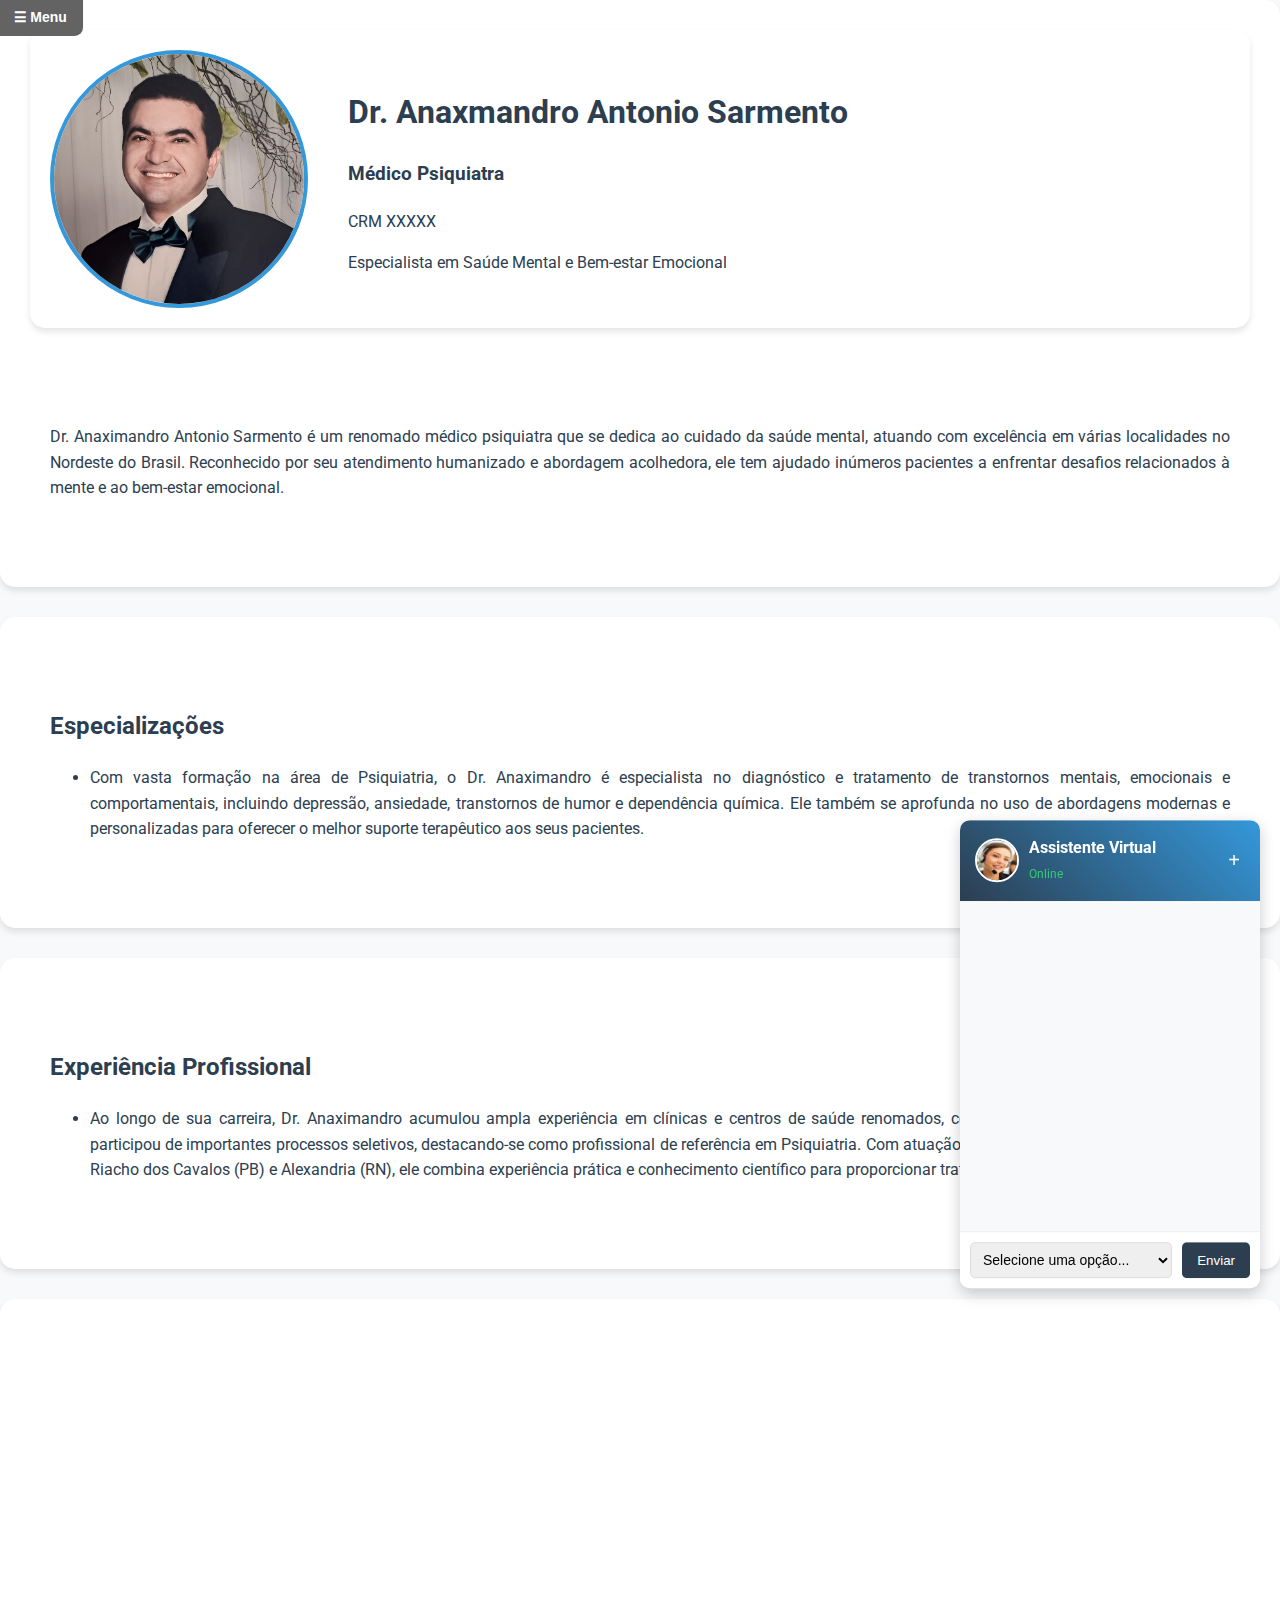
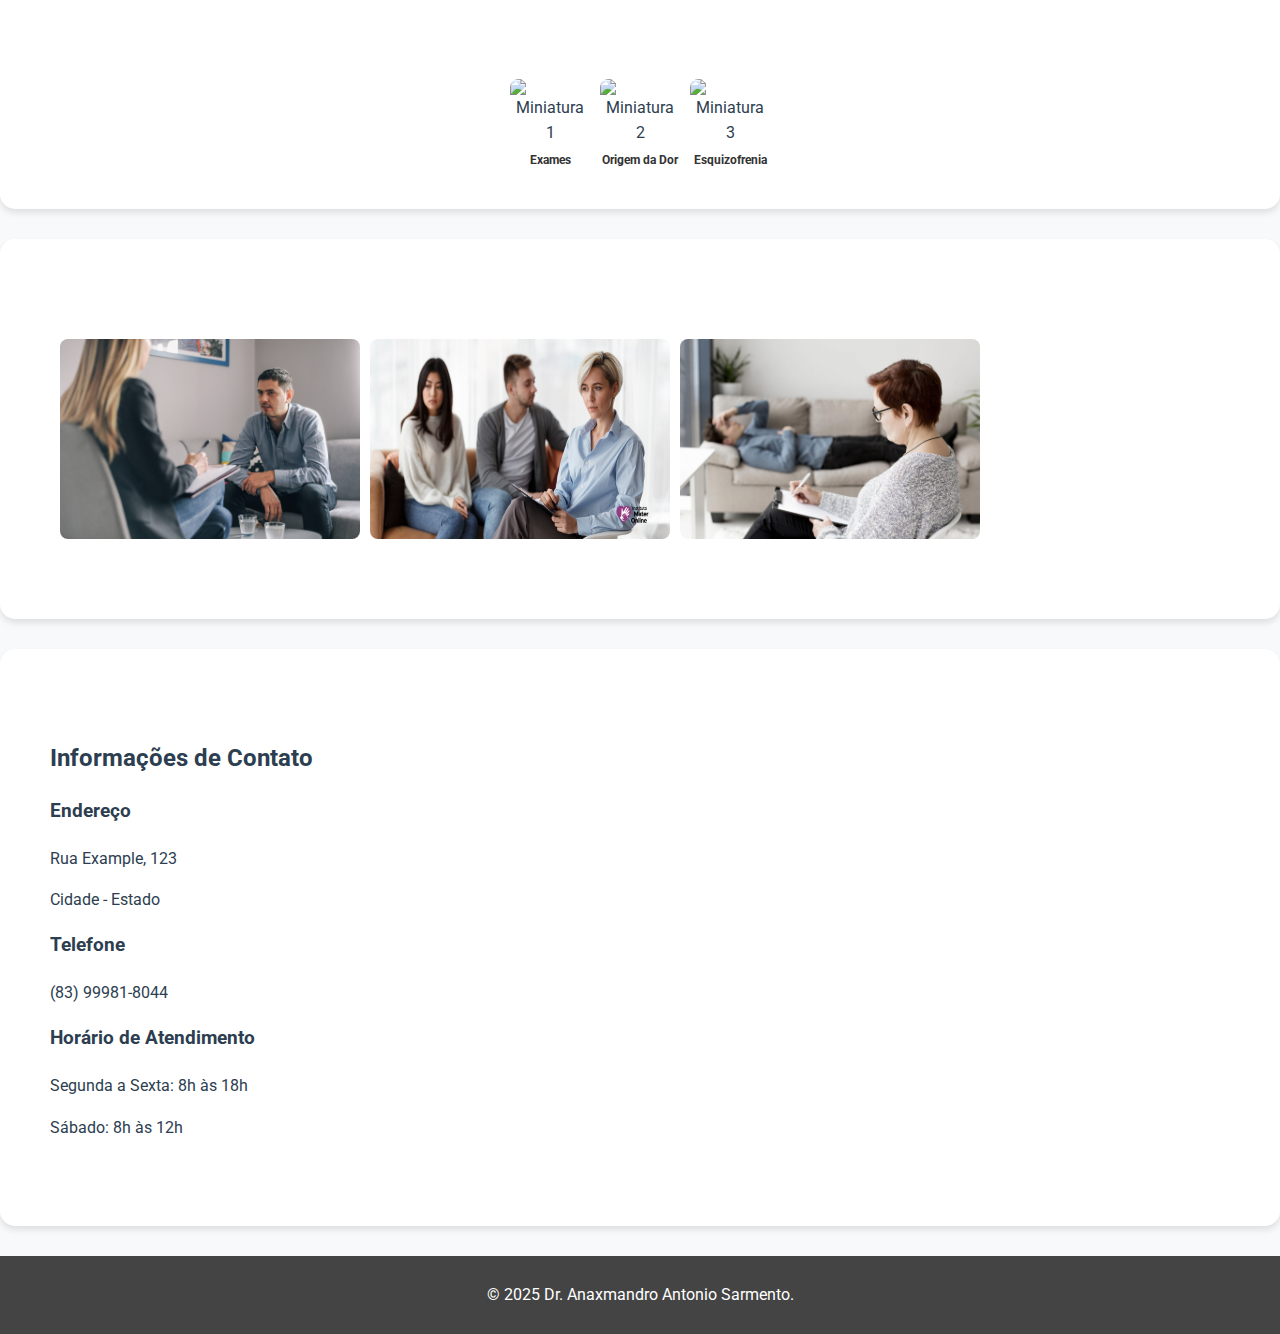
==== pindex.html @ 44f1296f "Update and rename index.html to pindex.html" ====
<!DOCTYPE html>
<html lang="pt-BR">
<head>
    <meta charset="UTF-8">
    <meta name="viewport" content="width=device-width, initial-scale=1.0">
   
    
    <!-- Meta tags SEO -->
    <meta name="description" content="Dr. Anaxmandro Antonio Sarmento - Psiquiatra especializado em saúde mental. Atendimento humanizado em várias localidades do Nordeste do Brasil.">
    <meta name="keywords" content="psiquiatra, saúde mental, depressão, ansiedade, tratamento psiquiátrico, Nordeste, Dr. Anaxmandro">
    <meta name="author" content="Dr. Anaxmandro Antonio Sarmento">
    <meta name="robots" content="index, follow">
    <meta property="og:title" content="Dr. Anaxmandro Antonio Sarmento | Psiquiatra">
    <meta property="og:description" content="Psiquiatra especializado em saúde mental com atendimento humanizado">
    <meta property="og:image" content="akin2.png">
    
    <!-- Favicon -->
    <link rel="icon" type="image/png" href="favicon.png">
    
    <title>Dr. Anaxmandro Antonio Sarmento | Psiquiatra</title>
    
    <!-- Preload de fontes e recursos críticos -->
    <link rel="preload" href="akin2.png" as="image">
    <link rel="preload" href="https://fonts.googleapis.com/css2?family=Roboto:wght@400;500;700&display=swap" as="style">
    <link rel="stylesheet" href="https://fonts.googleapis.com/css2?family=Roboto:wght@400;500;700&display=swap">
    <style>
        /* Atualizando as cores e estilos gerais */
        :root {
            --primary-color: #2C3E50;
            --secondary-color: #3498DB;
            --accent-color: #E74C3C;
            --background-color: #F8F9FA;
            --text-color: #2C3E50;
        }

        body {
            background-color: var(--background-color);
            color: var(--text-color);
            font-family: 'Roboto', Arial, sans-serif;
            margin: 0;
            padding: 0;
            line-height: 1.6;
            overflow-x: hidden;
        }

        .container {
            max-width: 1200px;
            margin: 0 auto;
            padding: 40px 20px;
            text-align: justify;
            opacity: 0;
            transform: translateX(100%);
            transition: opacity 0.8s ease, transform 0.8s ease;
        }
        @media (max-width: 800px) {
            .container {
                max-width: 90%; /* Reduz a largura em telas menores */
            }
        }

        .container.loaded {
            opacity: 1;
            transform: translateX(0);
        }

        /* Menu recolhido */
        .menu {
            position: fixed;
            top: 0;
            left: 0;
            z-index: 1000;
        }

        .menu-toggle {
            background: #636364;
            color: white;
            font-weight: bold;
            border: none;
            padding: 10px 15px;
            cursor: pointer;
            text-align: left;
            border-radius: 0 0 8px 0;
        }

        .menu-content {
            background: #636364;
            position: absolute;
            top: 0;
            left: 0;
            transform: translateY(-100%);
            transition: transform 0.3s ease;
            border-radius: 0 0 8px 8px;
            overflow: hidden;
        }

        .menu-content.open {
            transform: translateY(0);
        }

        .menu-content ul {
            list-style: none;
            padding: 0;
            margin: 0;
        }

        .menu-content ul li {
            margin: 0;
            text-align: left;
        }

        .menu-content ul li a {
            display: block;
            padding: 8px;
            text-decoration: none;
            color: white;
            font-weight: inherit;
            position: relative;
            overflow: hidden;
        }

        .menu-content ul li a::after {
            content: '';
            position: absolute;
            bottom: 0;
            left: 0;
            width: 100%;
            height: 2px;
            background: var(--accent-color);
            transform: scaleX(0);
            transition: transform 0.3s ease;
        }

        .menu-content ul li a:hover::after {
            transform: scaleX(1);
        }

        /* Estilo atualizado para o cabeçalho */
        .profile-header {
            display: flex;
            align-items: center;
            gap: 40px;
            margin-bottom: 40px;
            padding: 20px;
            background: white;
            border-radius: 15px;
            box-shadow: 0 4px 6px rgba(0, 0, 0, 0.1);
        }

        .profile-image {
            width: 250px;
            height: 250px;
            border-radius: 50%;
            object-fit: cover;
            border: 4px solid var(--secondary-color);
        }

        .profile-info {
            flex: 1;
        }

        /* Adicionando media queries para responsividade */
        @media (max-width: 768px) {
            .profile-header {
                flex-direction: column;
                text-align: center;
                gap: 20px;
                padding: 15px;
            }

            .profile-image {
                width: 200px;
                height: 200px;
            }

            .profile-info h1 {
                font-size: 24px;
                margin-bottom: 10px;
            }

            .profile-info h3 {
                font-size: 18px;
                margin-bottom: 8px;
            }

            .profile-info p {
                font-size: 16px;
                margin: 5px 0;
            }
        }

        @media (max-width: 480px) {
            .profile-header {
                padding: 10px;
            }

            .profile-image {
                width: 150px;
                height: 150px;
            }

            .profile-info h1 {
                font-size: 20px;
            }

            .profile-info h3 {
                font-size: 16px;
            }

            .profile-info p {
                font-size: 14px;
            }
        }

        /* Estilo para as seções */
        section {
            background: white;
            border-radius: 15px;
            padding: 30px;
            margin-bottom: 30px;
            box-shadow: 0 4px 6px rgba(0, 0, 0, 0.1);
            transition: transform 0.3s ease;
        }

        section:hover {
            transform: translateY(-5px);
        }

        footer {
            text-align: center;
            margin-top: 20px;
            padding: 10px;
            background: #444;
            color: white;
        }

        .galeria {
            display: flex;
            overflow-x: scroll;
            scroll-snap-type: x mandatory;
            gap: 10px;
            padding: 10px;
        }

        .galeria img {
            flex: 0 0 auto;
            width: 100%;
            max-width: 300px;
            height: auto;
            border-radius: 8px;
            scroll-snap-align: center;
            cursor: pointer;
            transition: transform 0.3s cubic-bezier(0.4, 0, 0.2, 1),
                        box-shadow 0.3s cubic-bezier(0.4, 0, 0.2, 1);
        }

        .galeria img:hover {
            transform: scale(1.05) translateY(-5px);
            box-shadow: 0 10px 20px rgba(0,0,0,0.2);
        }

        .modal {
            display: none;
            position: fixed;
            top: 0;
            left: 0;
            width: 100%;
            height: 100%;
            background: rgba(0, 0, 0, 0.8);
            justify-content: center;
            align-items: center;
            z-index: 1000;
        }

        .modal img {
            max-width: 90%;
            max-height: 90%;
            border-radius: 8px;
        }

        .modal.open {
            display: flex;
        }

        .whatsapp {
            position: fixed;
            bottom: 20px;
            right: 20px;
            background-color: #25D366;
            color: white;
            padding: 15px;
            border-radius: 50%;
            box-shadow: 0 4px 8px rgba(0, 0, 0, 0.2);
            text-align: center;
            font-size: 24px;
        }

        .whatsapp a {
            color: white;
            text-decoration: none;
        }

        /* Estilo atualizado para o WhatsApp */
        .whatsapp-chat {
            background: linear-gradient(45deg, #25D366, #128C7E);
            border-radius: 30px;
            padding: 15px 25px;
            font-size: 18px;
            transition: transform 0.3s cubic-bezier(0.4, 0, 0.2, 1);
            transform-origin: right bottom;
        }

        .whatsapp-chat:hover {
            transform: scale(1.05);
        }

        .typing-text {
            font-size: 16px;
            font-weight: bold;
            color: white;
            margin-left: 10px;
            max-width: 180px;
            word-wrap: break-word;
        }

        /* Chatbot estilo */
        .whatsapp-chat {
            position: fixed;
            bottom: 77px;
            right: 6px;
            background-color: #25D366;
            color: white;
            padding: 12px;
            border-radius: 45px;
            display: flex;
            align-items: center;
            font-size: 16px;
            box-shadow: 0 4px 8px rgba(0, 0, 0, 0.2);
            max-width: 300px;
            cursor: pointer;
        }

        .whatsapp-chat a {
            color: white;
            text-decoration: none;
            margin-left: 10px;
            font-weight: bold;
        }

        .whatsapp-chat:hover {
            background-color: #128C7E;
        }

        .typing-text {
            font-size: 16px;
            font-weight: bold;
            color: white;
            margin-left: 10px;
            max-width: 180px;
            word-wrap: break-word;
        }

        /* Estilos do Carrossel de Vídeos */
        .video-carousel {
            display: flex;
            overflow-x: scroll;
            gap: 20px;
            padding: 10px;
            scroll-snap-type: x mandatory;
            -webkit-overflow-scrolling: touch;
            width: 100%; /* Faz com que o carrossel ocupe toda a largura disponível */
        }

        .video-item {
            flex: 0 0 100%; /* Faz com que cada vídeo ocupe 100% da largura */
            height: 315px; /* Ajusta a altura do vídeo */
            border-radius: 8px;
            scroll-snap-align: start; /* Alinha os vídeos ao início do carrossel */
            max-width: 100%; /* Evita que o vídeo ultrapasse a largura da tela */
        }

        .video-carousel::-webkit-scrollbar {
            display: none; /* Oculta a barra de rolagem */
        }

        .video-item iframe {
            width: 100%; /* Garante que o iframe ocupe 100% do item */
            height: 100%; /* Garante que o iframe ocupe 100% da altura */
            border-radius: 8px;
        }

        /* Estilos para as miniaturas */
        .video-thumbnails {
            display: flex;
            justify-content: center;
            gap: 10px;
            margin-top: 15px;
        }

        .thumbnail {
            width: 80px;
            height: 100px; /* Ajusta o tamanho total da miniatura */
            cursor: pointer;
            border-radius: 8px;
            overflow: hidden;
            text-align: center; /* Alinha o texto centralizado */
        }

        .thumbnail img {
            width: 100%;
            height: 70%; /* Ajusta o tamanho da imagem dentro da miniatura */
            object-fit: cover;
            border-radius: 8px;
            transition: transform 0.3s ease;
        }

        .thumbnail:hover img {
            transform: scale(1.05); /* Aumenta a miniatura ao passar o mouse */
        }

        /* Estilos para as legendas */
        .thumbnail-caption {
            font-size: 12px;
            font-weight: bold;
            color: #333;
            margin-top: 5px;
        }

        /* Animações suaves */
        @keyframes fadeIn {
            from { opacity: 0; transform: translateY(20px); }
            to { opacity: 1; transform: translateY(0); }
        }

        .container {
            opacity: 0;
            animation: fadeIn 0.8s ease-out forwards;
            animation-play-state: paused;
        }

        .container.loaded {
            animation-play-state: running;
        }

        /* Transições suaves para o menu */
        .menu-toggle {
            transition: background-color 0.3s ease, transform 0.2s ease;
        }

        .menu-toggle:hover {
            transform: scale(1.05);
        }

        .menu-content {
            transition: transform 0.4s cubic-bezier(0.4, 0, 0.2, 1);
        }

        /* Melhorias no scroll */
        html {
            scroll-behavior: smooth;
            scroll-padding-top: 20px;
        }

        /* Loading indicator */
        .loading-bar {
            position: fixed;
            top: 0;
            left: 0;
            width: 100%;
            height: 3px;
            background: linear-gradient(to right, var(--secondary-color), var(--accent-color));
            transform: scaleX(0);
            transform-origin: left;
            transition: transform 0.3s ease;
            z-index: 1000;
        }

        .loading-bar.active {
            transform: scaleX(1);
        }

        /* Feedback visual para interações */
        .menu-content ul li a {
            position: relative;
            overflow: hidden;
        }

        .menu-content ul li a::after {
            content: '';
            position: absolute;
            bottom: 0;
            left: 0;
            width: 100%;
            height: 2px;
            background: var(--accent-color);
            transform: scaleX(0);
            transition: transform 0.3s ease;
        }

        .menu-content ul li a:hover::after {
            transform: scaleX(1);
        }

        .whatsapp-chat {
            transform-origin: right bottom;
            transition: transform 0.3s cubic-bezier(0.4, 0, 0.2, 1);
        }

        .whatsapp-chat:hover {
            transform: scale(1.05);
        }

        .galeria img {
            transition: transform 0.3s cubic-bezier(0.4, 0, 0.2, 1),
                        box-shadow 0.3s cubic-bezier(0.4, 0, 0.2, 1);
        }

        .galeria img:hover {
            transform: scale(1.05) translateY(-5px);
            box-shadow: 0 10px 20px rgba(0,0,0,0.2);
        }

        .chatbot-container {
            position: fixed;
            bottom: 20px;
            right: 20px;
            width: 300px;
            background: white;
            border-radius: 10px;
            box-shadow: 0 5px 15px rgba(0,0,0,0.2);
            overflow: hidden;
            z-index: 1000;
            transform: translateY(calc(100% - 60px));
            transition: transform 0.3s ease;
        }

        .chatbot-container.open {
            transform: translateY(0);
        }

        .chatbot-header {
            background: linear-gradient(45deg, var(--primary-color), var(--secondary-color));
            padding: 15px;
            display: flex;
            align-items: center;
            cursor: pointer;
        }

        .chatbot-avatar {
            width: 40px;
            height: 40px;
            border-radius: 50%;
            margin-right: 10px;
            border: 2px solid white;
        }

        .chatbot-info {
            flex: 1;
        }

        .chatbot-info h3 {
            color: white;
            margin: 0;
            font-size: 16px;
        }

        .online-status {
            color: #2ecc71;
            font-size: 12px;
        }

        .chatbot-toggle {
            background: none;
            border: none;
            color: white;
            cursor: pointer;
            font-size: 20px;
            padding: 0 5px;
        }

        .chatbot-toggle .minimize {
            display: none;
        }

        .chatbot-container.open .minimize {
            display: inline;
        }

        .chatbot-container.open .maximize {
            display: none;
        }

        .chatbot-messages {
            height: 300px;
            overflow-y: auto;
            padding: 15px;
            background: #f8f9fa;
        }

        .message {
            margin-bottom: 10px;
            padding: 8px 12px;
            border-radius: 15px;
            max-width: 80%;
            word-wrap: break-word;
        }

        .message.bot {
            background: #e3f2fd;
            margin-right: auto;
            border-bottom-left-radius: 5px;
        }

        .message.user {
            background: var(--primary-color);
            color: white;
            margin-left: auto;
            border-bottom-right-radius: 5px;
        }

        .message.typing {
            background: #e9ecef;
            color: #666;
            font-style: italic;
        }

        .chatbot-input {
            padding: 10px;
            background: white;
            display: flex;
            gap: 10px;
            border-top: 1px solid #eee;
        }

        .chatbot-select {
            flex: 1;
            padding: 8px;
            border: 1px solid #ddd;
            border-radius: 5px;
            font-size: 14px;
        }

        .chatbot-send {
            background: var(--primary-color);
            color: white;
            border: none;
            padding: 8px 15px;
            border-radius: 5px;
            cursor: pointer;
            transition: background 0.3s ease;
        }

        .chatbot-send:hover {
            background: var(--secondary-color);
        }

        @media (max-width: 480px) {
            .chatbot-container {
                width: 90%;
                right: 5%;
                left: 5%;
            }
        }

        .continue-button {
            text-align: center;
            margin: 10px 0;
        }

        .continue-button button {
            background: #25D366; /* Cor do WhatsApp */
            color: white;
            border: none;
            padding: 8px 16px;
            border-radius: 20px;
            cursor: pointer;
            font-size: 14px;
            transition: background-color 0.3s ease;
        }

        .continue-button button:hover {
            background: #128C7E;
        }
    </style>
</head>
<body>
    <header>
        <div class="menu">
            <button class="menu-toggle">☰ Menu</button>
            <div class="menu-content">
                <ul>
                    <li><a href="#sobre">Sobre</a></li>
                    <li><a href="#especialista">Especialista</a></li>
                    <li><a href="#experiencia">Experiência</a></li>
                    <li><a href="#videos">Vídeos</a></li>
                    <li><a href="#galeria">Galeria</a></li>
                </ul>
            </div>
        </div>
    </header>

    <!-- Seção Sobre -->
    <section id="sobre">
        <div class="profile-header">
            <img src="akin2.png" alt="Dr. Anaxmandro" class="profile-image">
            <div class="profile-info">
                <h1>Dr. Anaxmandro Antonio Sarmento</h1>
                <h3>Médico Psiquiatra</h3>
                <p>CRM XXXXX</p>
                <p>Especialista em Saúde Mental e Bem-estar Emocional</p>
            </div>
        </div>
        <div class="container">
            <p>Dr. Anaximandro Antonio Sarmento é um renomado médico psiquiatra que se dedica ao cuidado da saúde mental, atuando com excelência em várias localidades no Nordeste do Brasil. Reconhecido por seu atendimento humanizado e abordagem acolhedora, ele tem ajudado inúmeros pacientes a enfrentar desafios relacionados à mente e ao bem-estar emocional.</p>
        </div>
    </section>

    <!-- Seção Especialista -->
    <section id="especialista">
        <div class="container">
            <h2>Especializações</h2>
            <ul>
                <li>Com vasta formação na área de Psiquiatria, o Dr. Anaximandro é especialista no diagnóstico e tratamento de transtornos mentais, emocionais e comportamentais, incluindo depressão, ansiedade, transtornos de humor e dependência química. Ele também se aprofunda no uso de abordagens modernas e personalizadas para oferecer o melhor suporte terapêutico aos seus pacientes.</li>
            </ul>
        </div>
    </section>

    <!-- Seção Experiência -->
    <section id="experiencia">
        <div class="container">
            <h2>Experiência Profissional</h2>
            <ul>
                <li>Ao longo de sua carreira, Dr. Anaximandro acumulou ampla experiência em clínicas e centros de saúde renomados, como o Complexo Elizabete Dantas, e participou de importantes processos seletivos, destacando-se como profissional de referência em Psiquiatria. Com atuação em cidades como Bom Sucesso (PB), Riacho dos Cavalos (PB) e Alexandria (RN), ele combina experiência prática e conhecimento científico para proporcionar tratamentos eficazes e transformadores.</li>
            </ul>
        </div>
    </section>

    <!-- Seção Vídeos -->
    <section id="videos">
        <div class="video-carousel">
            <!-- Player de Vídeo Principal -->
            <div class="video-item">
                <iframe id="main-video" src="https://www.dailymotion.com/embed/video/x7wdeel" frameborder="0" allow="autoplay; encrypted-media" allowfullscreen></iframe>
            </div>
        </div>
        <!-- Miniaturas dos Vídeos -->
        <div class="video-thumbnails">
            <div class="thumbnail" onclick="changeVideo('https://www.dailymotion.com/embed/video/xsdmh5')">
                <img src="https://www.dailymotion.com/thumbnail/video/x79sadd" alt="Miniatura 1">
                <p class="thumbnail-caption">Exames</p>
            </div>
            <div class="thumbnail" onclick="changeVideo('https://www.dailymotion.com/embed/video/x7n9vvu')">
                <img src="https://www.dailymotion.com/thumbnail/video/x8yzlzc" alt="Miniatura 2">
                <p class="thumbnail-caption">Origem da Dor</p>
            </div>
            <div class="thumbnail" onclick="changeVideo('https://www.dailymotion.com/embed/video/x7d3rh8')">
                <img src="https://www.dailymotion.com/thumbnail/video/x8rved2" alt="Miniatura 3">
                <p class="thumbnail-caption">Esquizofrenia</p>
            </div>
        </div>
    </section>

    <!-- Seção Galeria -->
    <section id="galeria">
        <div class="container">
            <h2></h2>
            <div class="galeria">
                <img src="11.jpeg" 
                     data-src="imagens/11.jpeg" 
                     alt="Foto 1" 
                     loading="lazy"
                     width="300"
                     height="200">
                <img src="12.png" 
                     data-src="imagens/12.png" 
                     alt="Foto 2" 
                     loading="lazy"
                     width="300"
                     height="200">
                <img src="13.jpg" 
                     data-src="imagens/13.jpg" 
                     alt="Foto 3" 
                     loading="lazy"
                     width="300"
                     height="200">
            </div>
        </div>
    </section>

    <!-- Adicionando uma seção de contato -->
    <section id="contato">
        <div class="container">
            <h2>Informações de Contato</h2>
            <div class="contact-grid">
                <div class="contact-item">
                    <i class="fas fa-map-marker-alt"></i>
                    <h3>Endereço</h3>
                    <p>Rua Example, 123</p>
                    <p>Cidade - Estado</p>
                </div>
                <div class="contact-item">
                    <i class="fas fa-phone"></i>
                    <h3>Telefone</h3>
                    <p>(83) 99981-8044</p>
                </div>
                <div class="contact-item">
                    <i class="fas fa-clock"></i>
                    <h3>Horário de Atendimento</h3>
                    <p>Segunda a Sexta: 8h às 18h</p>
                    <p>Sábado: 8h às 12h</p>
                </div>
            </div>
        </div>
    </section>

    <footer>
        <p>&copy; 2025 Dr. Anaxmandro Antonio Sarmento.</p>
    </footer>

    <!-- Substitua a div do WhatsApp por esta -->
    <div class="chatbot-container" id="chatbot">
        <div class="chatbot-header">
            <img src="mulher.jpg" alt="Assistente Virtual" class="chatbot-avatar">
            <div class="chatbot-info">
                <h3>Assistente Virtual</h3>
                <span class="online-status">Online</span>
            </div>
            <button class="chatbot-toggle" id="chatbot-toggle">
                <span class="minimize">−</span>
                <span class="maximize">+</span>
            </button>
        </div>
        
        <div class="chatbot-messages" id="chatbot-messages">
            <!-- As mensagens serão inseridas aqui via JavaScript -->
        </div>
        
        <div class="chatbot-input">
            <select id="chatbot-options" class="chatbot-select">
                <option value="">Selecione uma opção...</option>
                <option value="consulta">Agendar Consulta</option>
                <option value="horarios">Horários Disponíveis</option>
                <option value="emergencia">Emergência</option>
                <option value="informacoes">Mais Informações</option>
            </select>
            <button class="chatbot-send" id="chatbot-send">Enviar</button>
        </div>
    </div>

    <div class="modal">
        <img src="" alt="Imagem ampliada">
    </div>

    <script src="chatbot.js"></script>
    <script>
        // Função para efeito de digitação
        const typingMessage = document.getElementById('typingMessage');
        const message = " Clique aqui para Agendar Atendimento";
        let index = 0;

        function typeMessage() {
            if (index < message.length) {
                typingMessage.innerHTML += message.charAt(index);
                index++;
                setTimeout(typeMessage, 100); // Ajuste o tempo de digitação
            }
        }

        // Inicia o efeito ao carregar a página
        window.onload = () => {
            typeMessage();
        };

        // Menu toggle
        const menuToggle = document.querySelector('.menu-toggle');
        const menuContent = document.querySelector('.menu-content');

        menuToggle.addEventListener('click', (event) => {
            menuContent.classList.toggle('open');
            event.stopPropagation();
        });

        document.addEventListener('click', (event) => {
            if (!menuContent.contains(event.target) && menuContent.classList.contains('open')) {
                menuContent.classList.remove('open');
            }
        });

        // Animação de entrada das seções
        document.addEventListener('DOMContentLoaded', () => {
            const containers = document.querySelectorAll('.container');
            containers.forEach(container => {
                setTimeout(() => container.classList.add('loaded'), 200);
            });
        });

        // Galeria interativa
        const galeria = document.querySelector('.galeria');
        const modal = document.querySelector('.modal');
        const modalImg = modal.querySelector('img');

        galeria.addEventListener('click', (e) => {
            if (e.target.tagName === 'IMG') {
                modalImg.src = e.target.src;
                modal.classList.add('open');
            }
        });

        modal.addEventListener('click', () => {
            modal.classList.remove('open');
        });

        // Código para o efeito de arrastar
        let isDown = false;
        let startX;
        let scrollLeft;

        const carousel = document.querySelector('.video-carousel');

        carousel.addEventListener('mousedown', (e) => {
            isDown = true;
            startX = e.pageX - carousel.offsetLeft;
            scrollLeft = carousel.scrollLeft;
        });

        carousel.addEventListener('mouseleave', () => {
            isDown = false;
        });

        carousel.addEventListener('mouseup', () => {
            isDown = false;
        });

        carousel.addEventListener('mousemove', (e) => {
            if (!isDown) return;
            e.preventDefault();
            const x = e.pageX - carousel.offsetLeft;
            const walk = (x - startX) * 2; // Ajuste a velocidade de rolagem
            carousel.scrollLeft = scrollLeft - walk;
        });

        // Função para alterar o vídeo ao clicar na miniatura
        function changeVideo(videoUrl) {
            const mainVideo = document.getElementById('main-video');
            mainVideo.src = videoUrl;
        }
    </script>
</body>
</html>
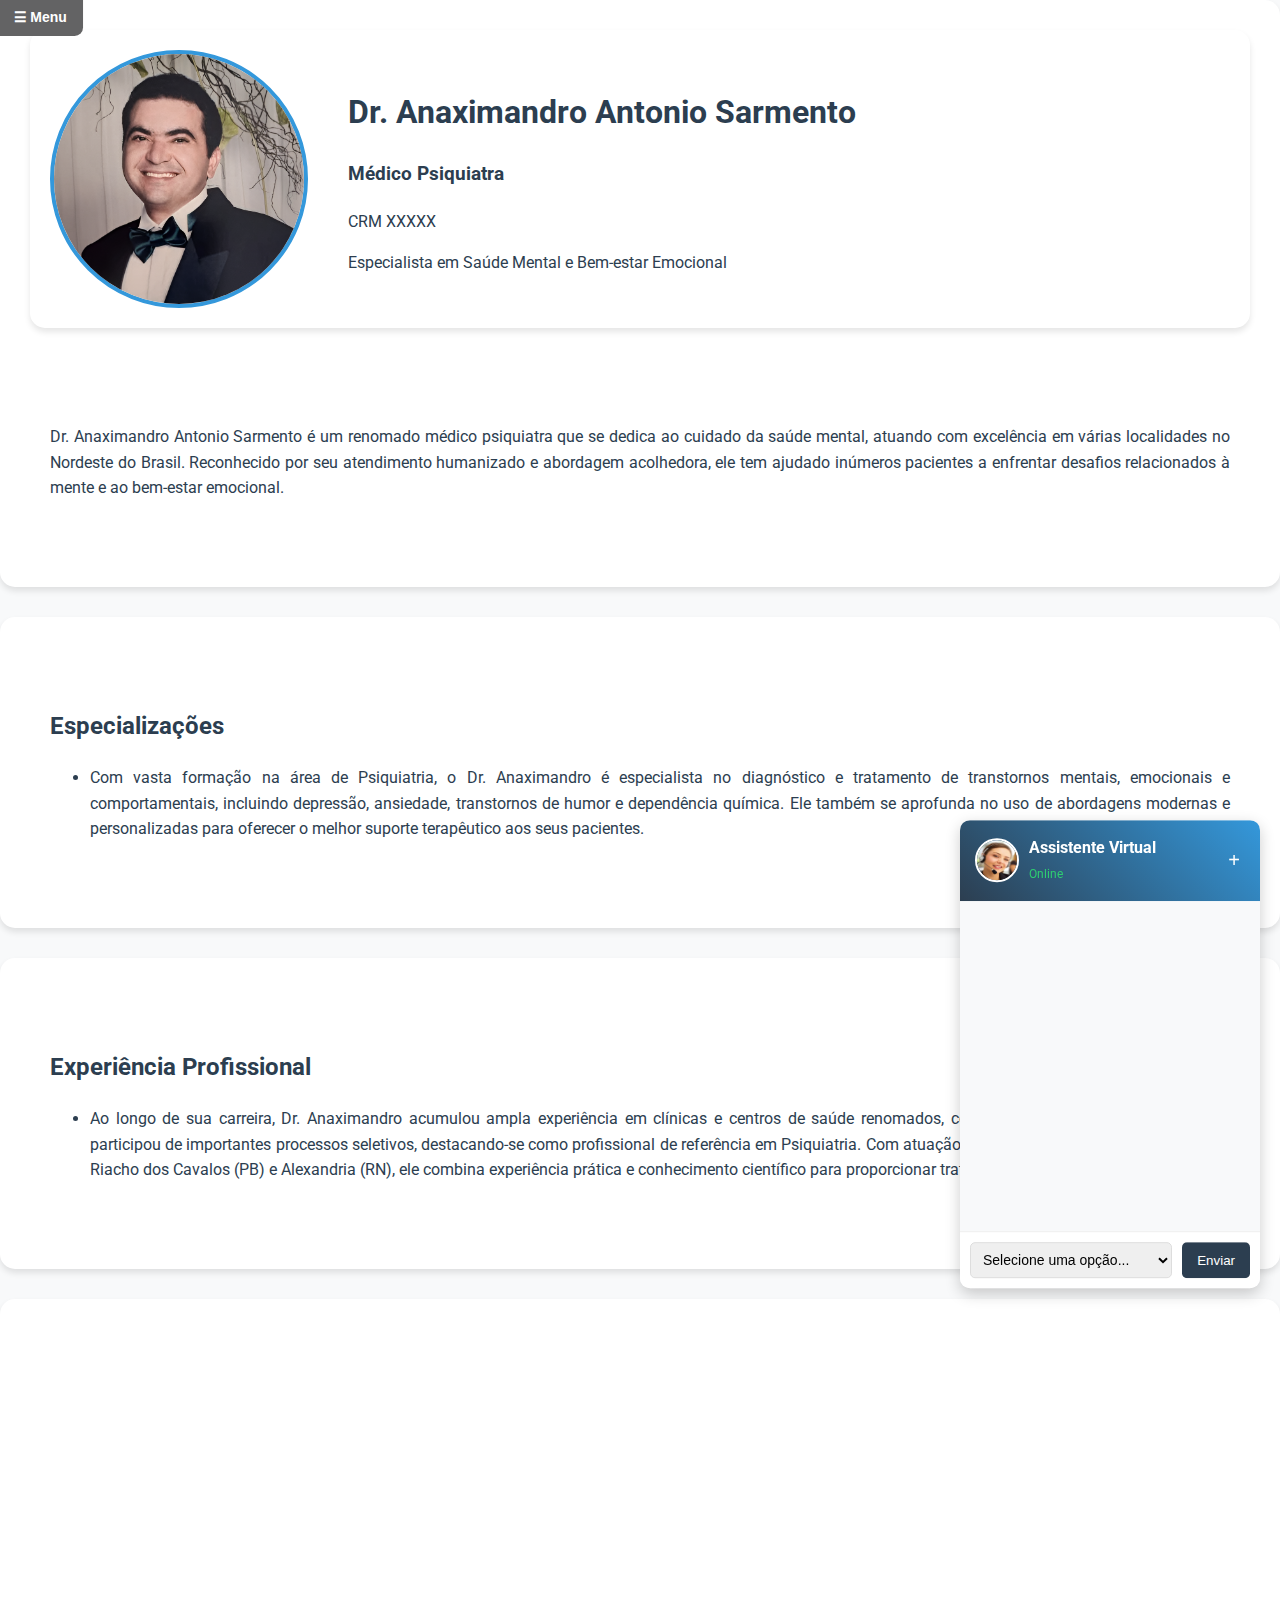
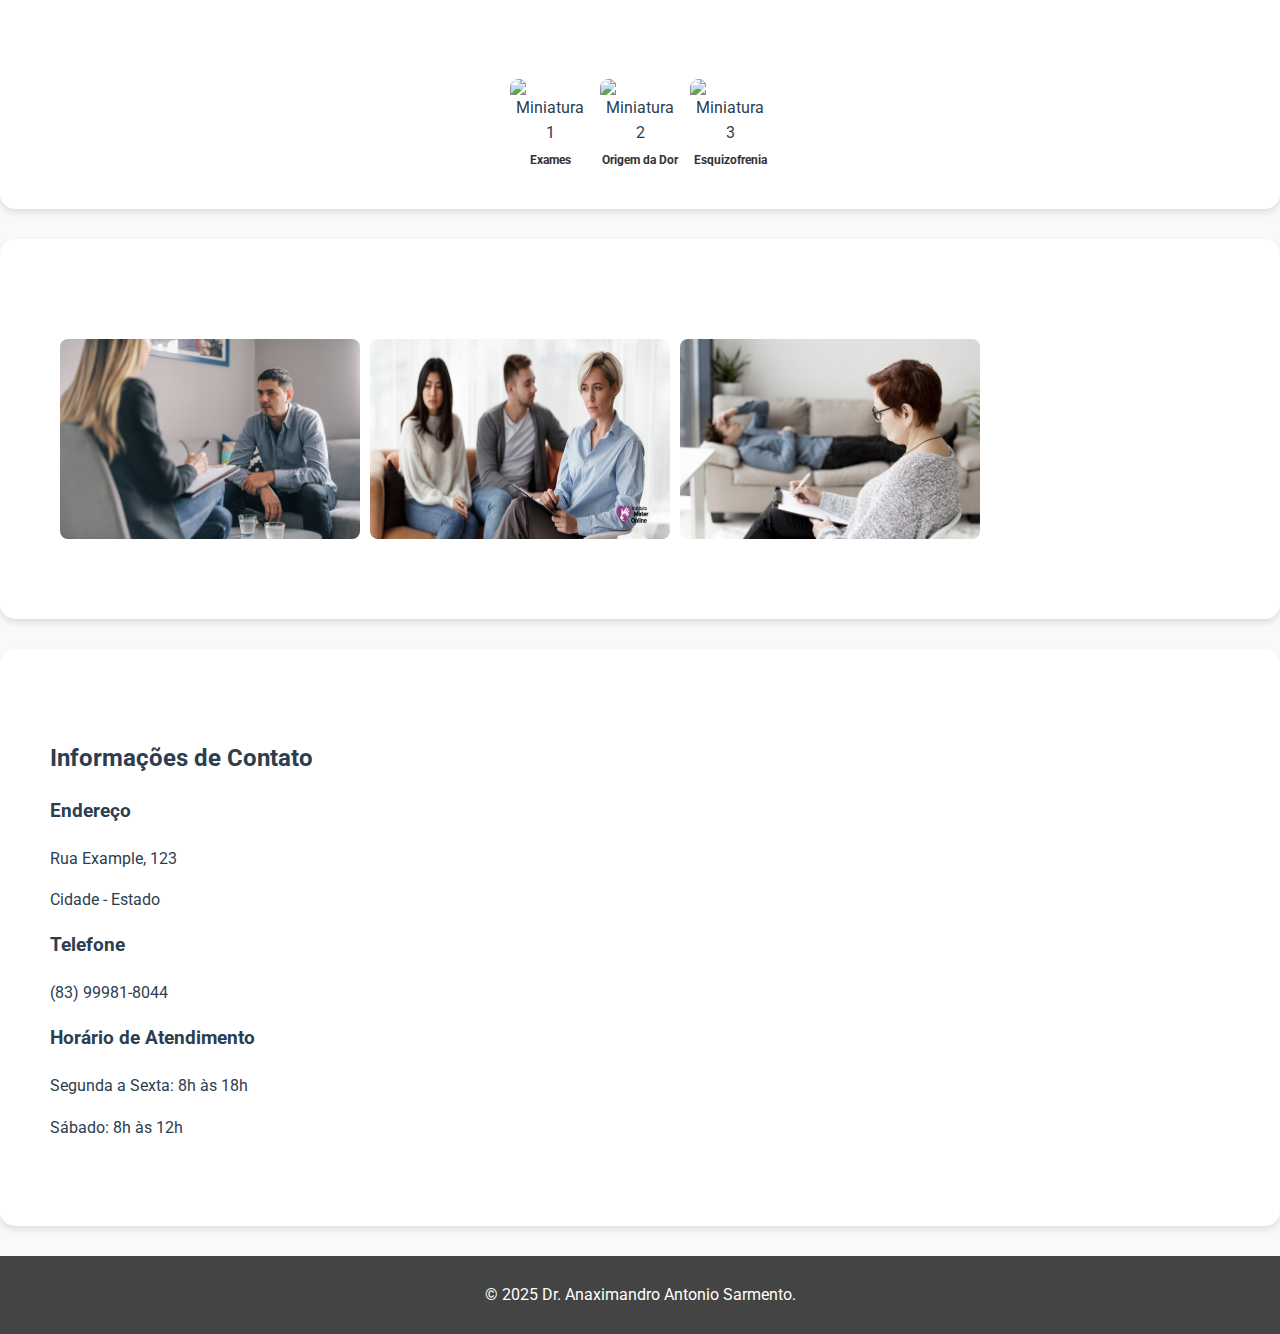
==== commit f1b0213a: "Update pindex.html" ====
--- a/pindex.html
+++ b/pindex.html
@@ -6,18 +6,18 @@
    
     
     <!-- Meta tags SEO -->
-    <meta name="description" content="Dr. Anaxmandro Antonio Sarmento - Psiquiatra especializado em saúde mental. Atendimento humanizado em várias localidades do Nordeste do Brasil.">
-    <meta name="keywords" content="psiquiatra, saúde mental, depressão, ansiedade, tratamento psiquiátrico, Nordeste, Dr. Anaxmandro">
-    <meta name="author" content="Dr. Anaxmandro Antonio Sarmento">
+    <meta name="description" content="Dr.Anaximandro Antonio Sarmento - Psiquiatra especializado em saúde mental. Atendimento humanizado em várias localidades do Nordeste do Brasil.">
+    <meta name="keywords" content="psiquiatra, saúde mental, depressão, ansiedade, tratamento psiquiátrico, Nordeste, Dr. Anaximandro">
+    <meta name="author" content="Anaximandro Antonio Sarmento">
     <meta name="robots" content="index, follow">
-    <meta property="og:title" content="Dr. Anaxmandro Antonio Sarmento | Psiquiatra">
+    <meta property="og:title" content="Anaximandro Antonio Sarmento | Psiquiatra">
     <meta property="og:description" content="Psiquiatra especializado em saúde mental com atendimento humanizado">
     <meta property="og:image" content="akin2.png">
     
     <!-- Favicon -->
     <link rel="icon" type="image/png" href="favicon.png">
     
-    <title>Dr. Anaxmandro Antonio Sarmento | Psiquiatra</title>
+    <title> Dr. Anaximandro Antonio Sarmento | Psiquiatra</title>
     
     <!-- Preload de fontes e recursos críticos -->
     <link rel="preload" href="akin2.png" as="image">
@@ -703,7 +703,7 @@
         <div class="profile-header">
             <img src="akin2.png" alt="Dr. Anaxmandro" class="profile-image">
             <div class="profile-info">
-                <h1>Dr. Anaxmandro Antonio Sarmento</h1>
+                <h1>Dr. Anaximandro Antonio Sarmento</h1>
                 <h3>Médico Psiquiatra</h3>
                 <p>CRM XXXXX</p>
                 <p>Especialista em Saúde Mental e Bem-estar Emocional</p>
@@ -813,7 +813,7 @@
     </section>
 
     <footer>
-        <p>&copy; 2025 Dr. Anaxmandro Antonio Sarmento.</p>
+        <p>&copy; 2025 Dr. Anaximandro Antonio Sarmento.</p>
     </footer>
 
     <!-- Substitua a div do WhatsApp por esta -->
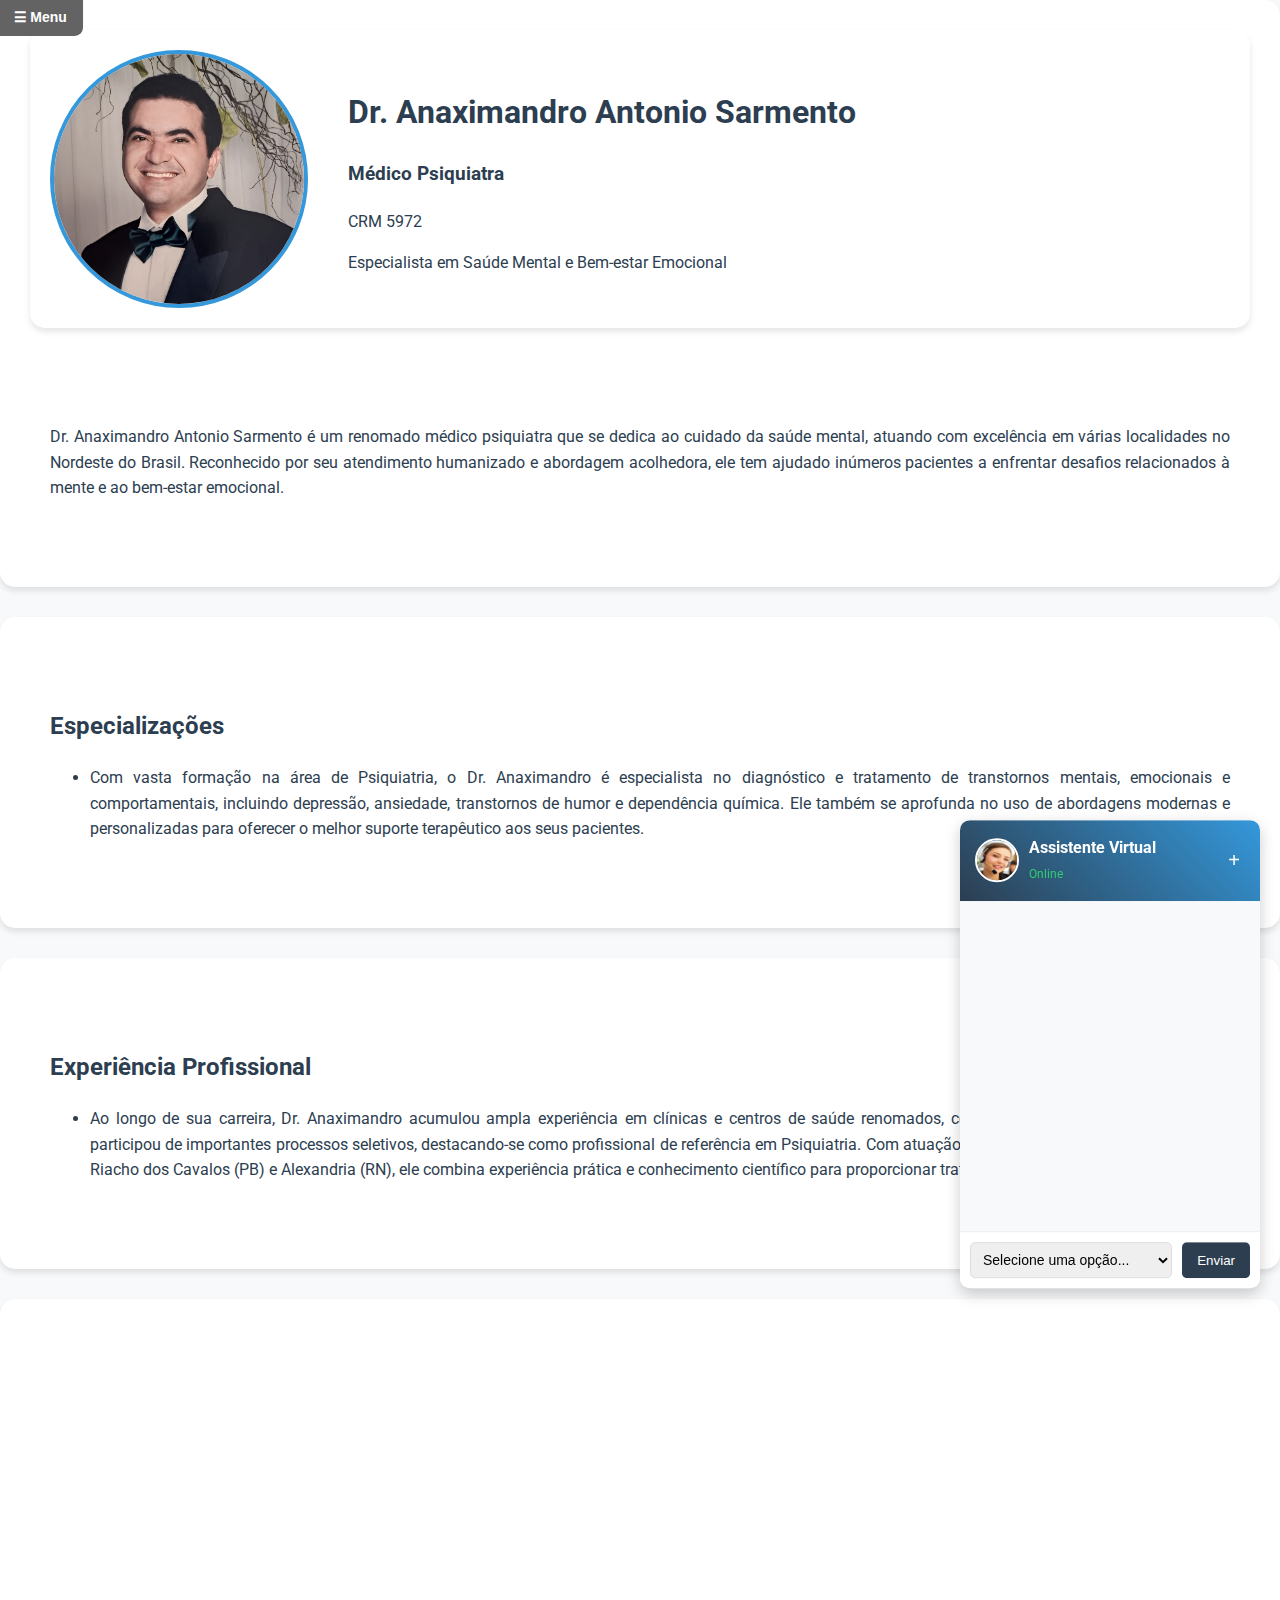
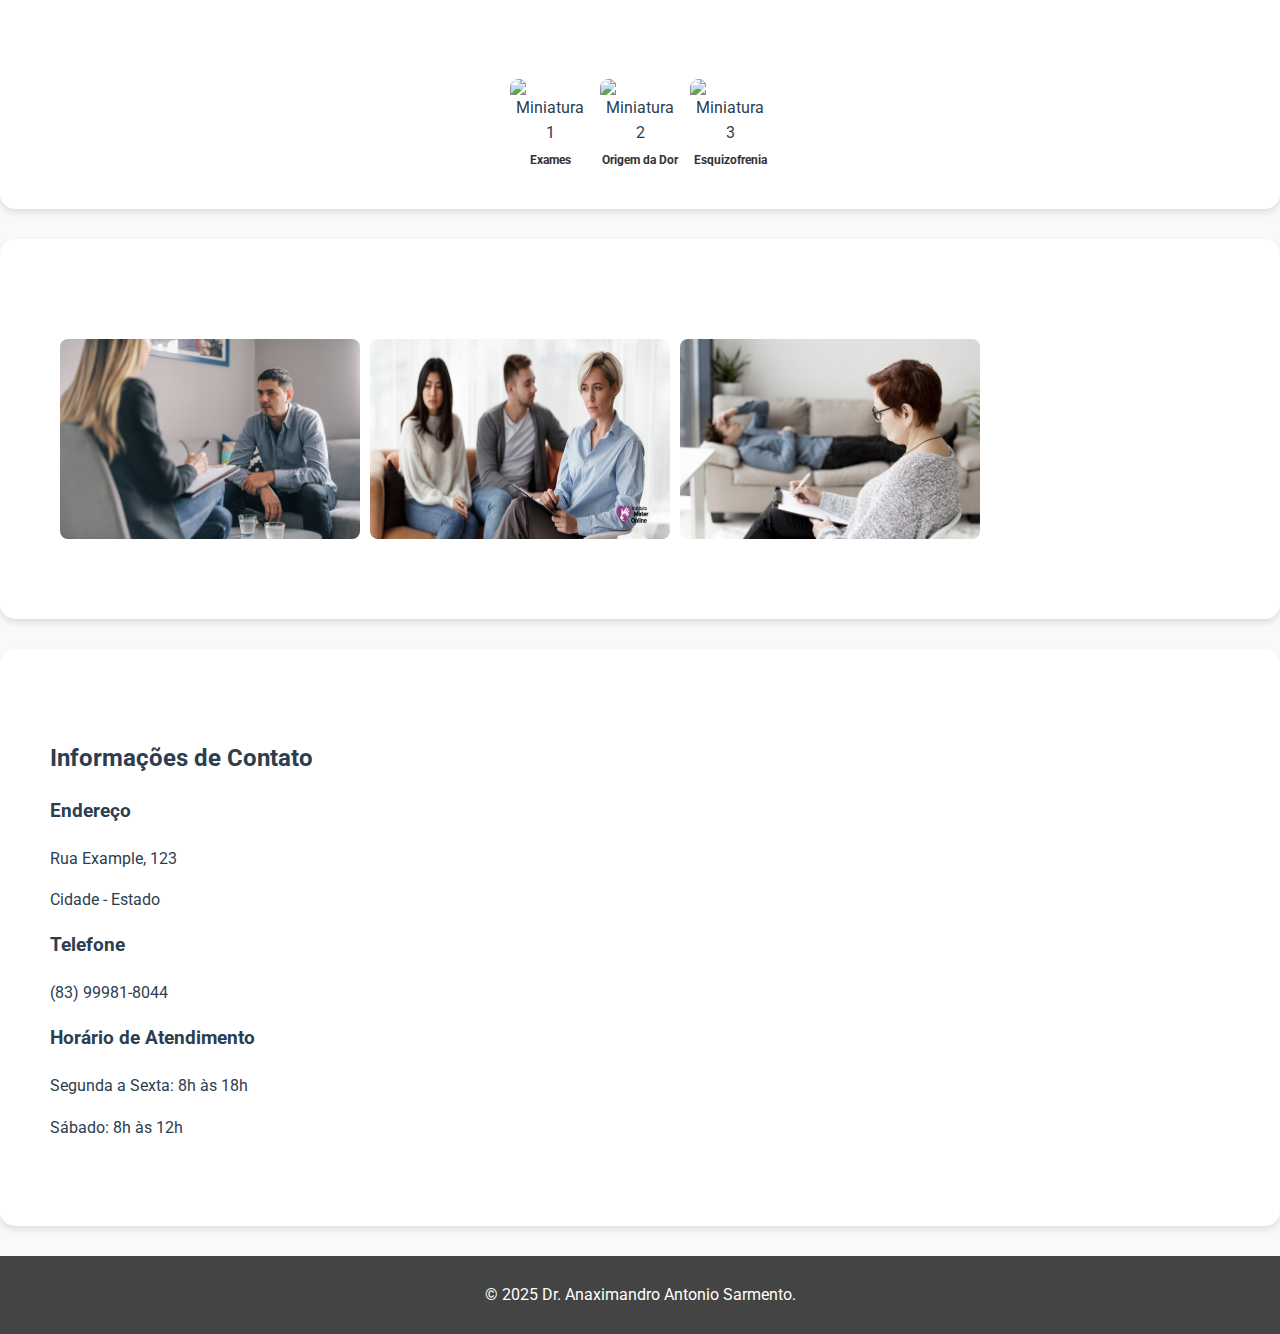
==== commit cf167542: "atee" ====
--- a/pindex.html
+++ b/pindex.html
@@ -705,7 +705,7 @@
             <div class="profile-info">
                 <h1>Dr. Anaximandro Antonio Sarmento</h1>
                 <h3>Médico Psiquiatra</h3>
-                <p>CRM XXXXX</p>
+                <p> CRM 5972</p>
                 <p>Especialista em Saúde Mental e Bem-estar Emocional</p>
             </div>
         </div>
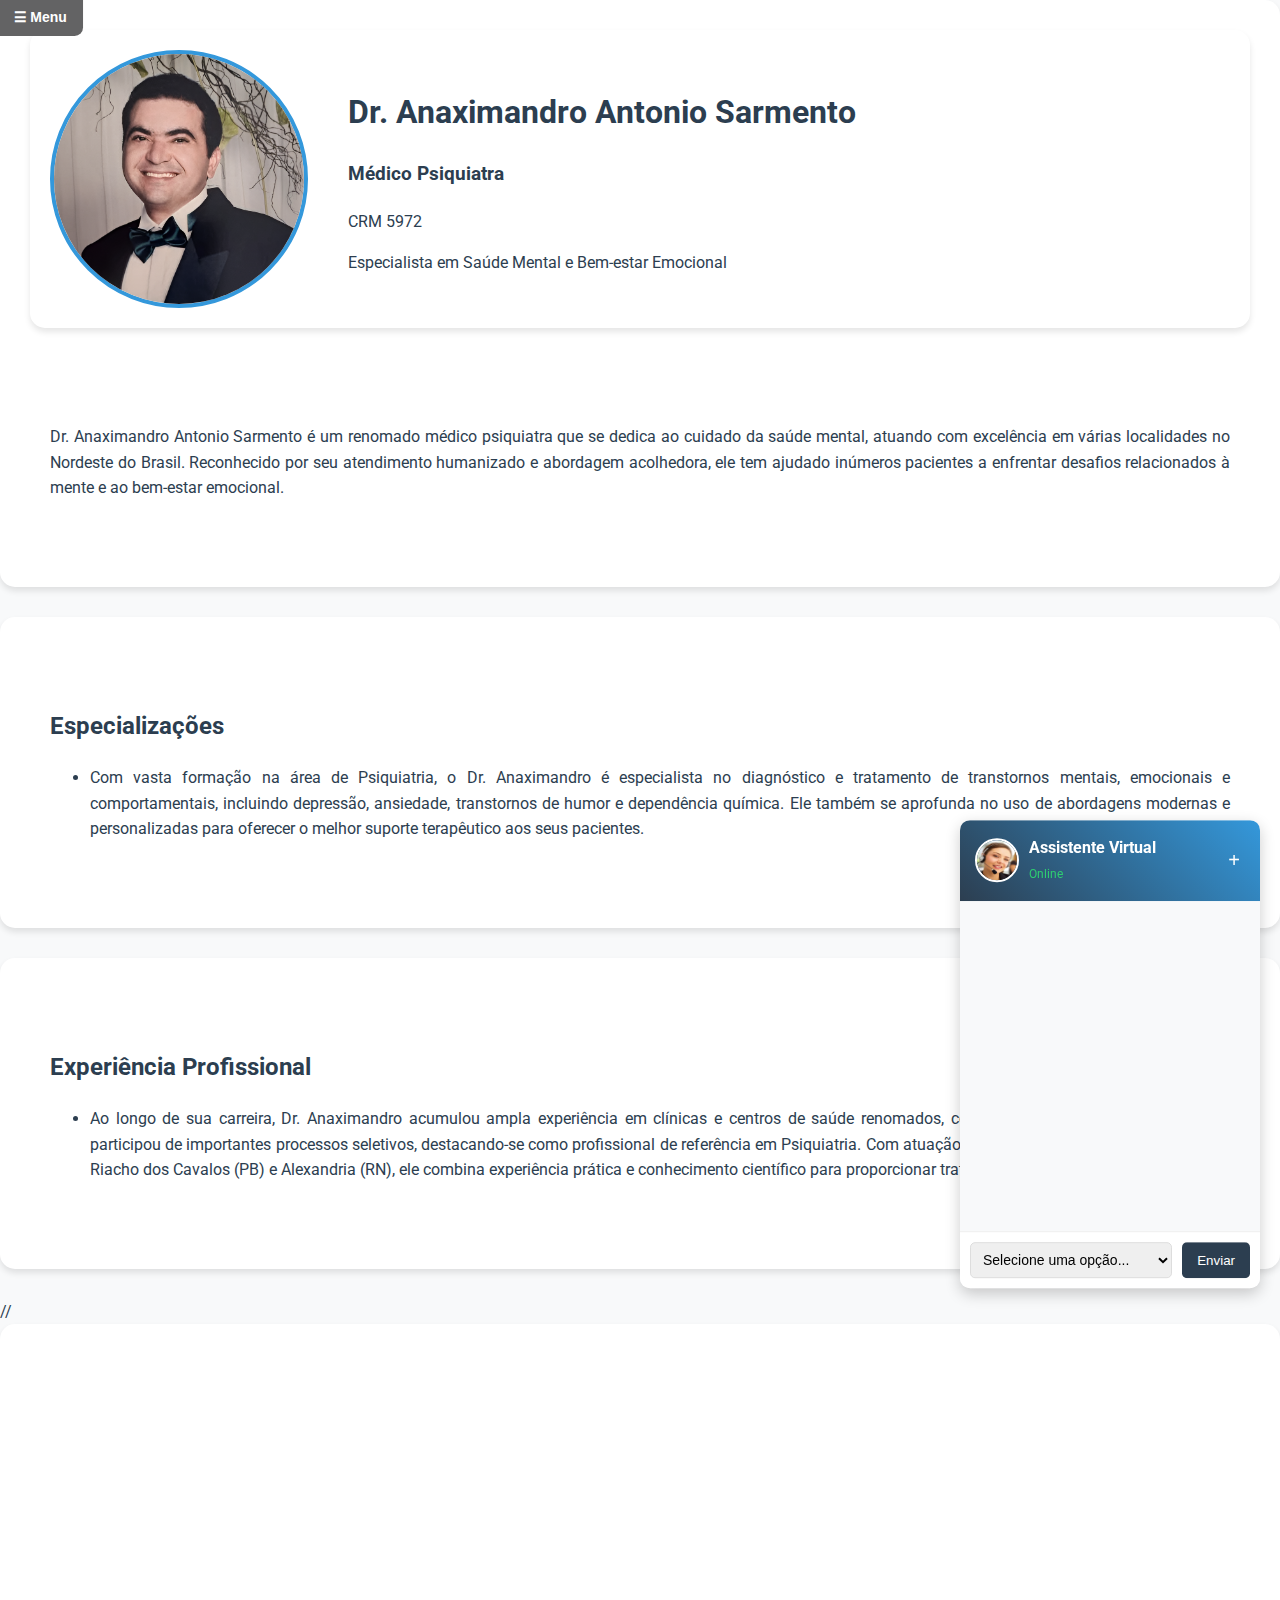
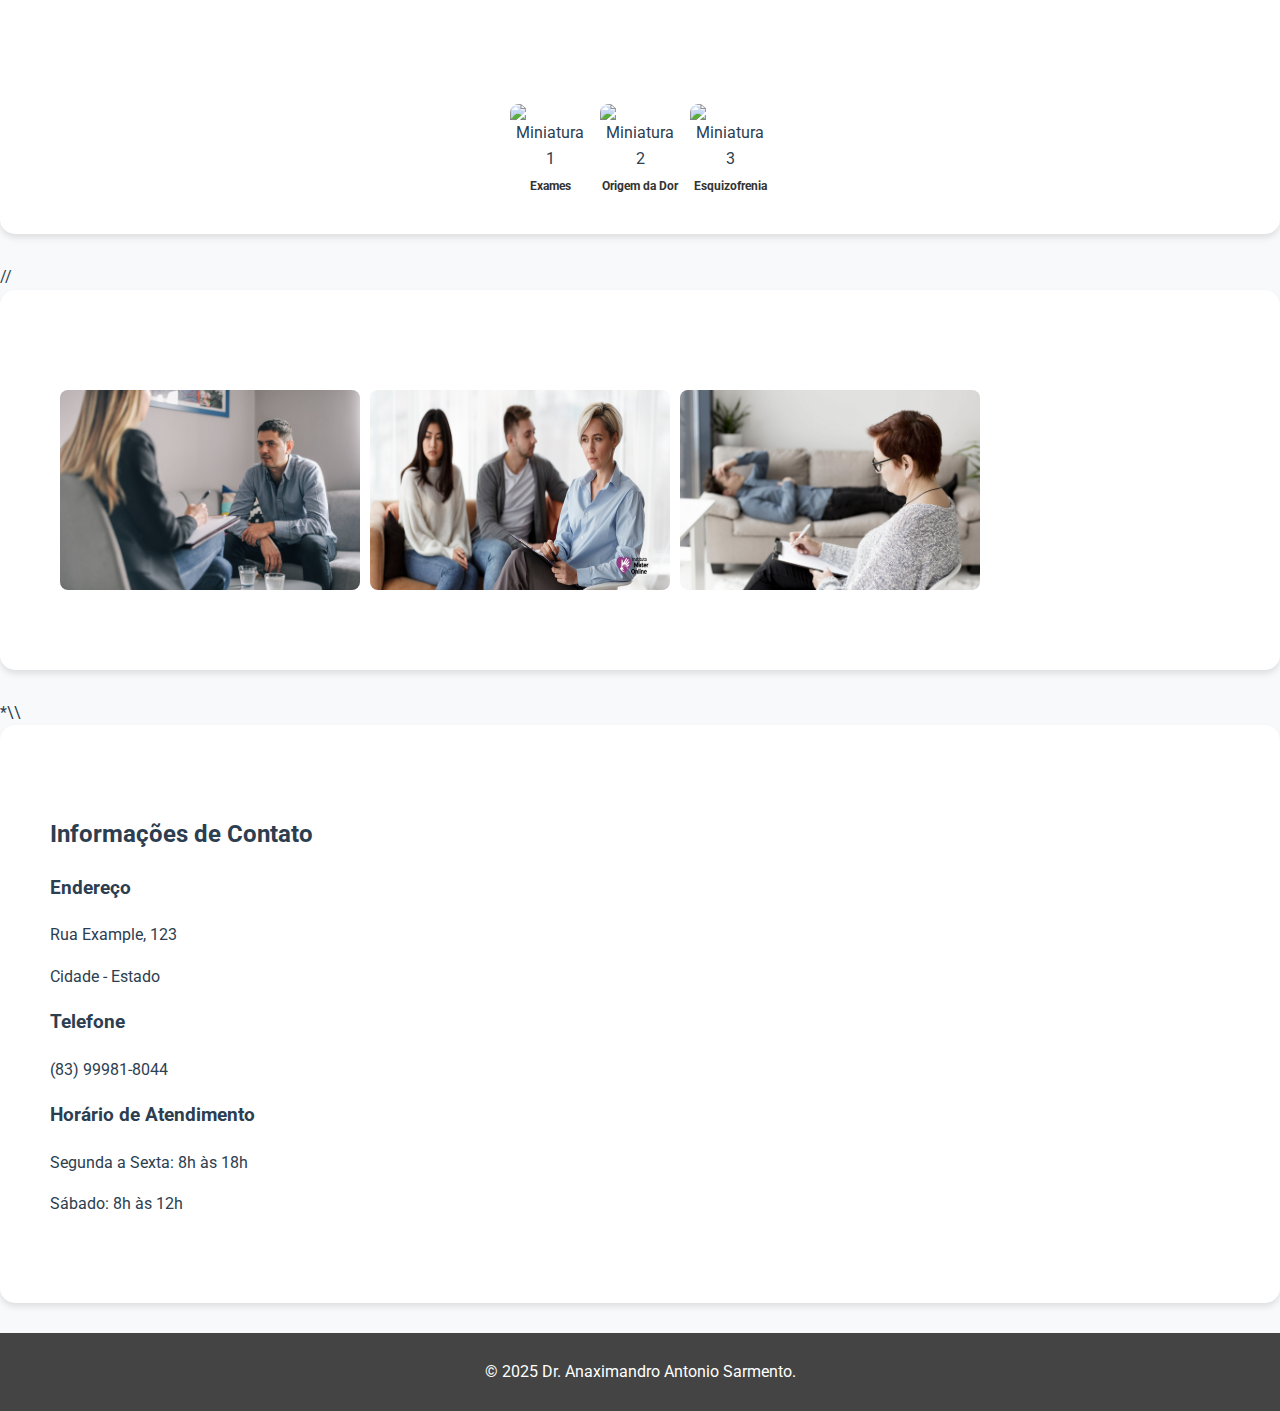
==== commit dee187bb: "Update pindex.html" ====
--- a/pindex.html
+++ b/pindex.html
@@ -441,11 +441,11 @@
             animation-play-state: running;
         }
 
-        /* Transições suaves para o menu */
+        /* Transições suaves para o menu 
         .menu-toggle {
             transition: background-color 0.3s ease, transform 0.2s ease;
         }
-
+ */
         .menu-toggle:hover {
             transform: scale(1.05);
         }
@@ -735,13 +735,13 @@
     </section>
 
     <!-- Seção Vídeos -->
-    <section id="videos">
+   // <section id="videos">  
         <div class="video-carousel">
             <!-- Player de Vídeo Principal -->
             <div class="video-item">
                 <iframe id="main-video" src="https://www.dailymotion.com/embed/video/x7wdeel" frameborder="0" allow="autoplay; encrypted-media" allowfullscreen></iframe>
             </div>
-        </div>
+        </div> 
         <!-- Miniaturas dos Vídeos -->
         <div class="video-thumbnails">
             <div class="thumbnail" onclick="changeVideo('https://www.dailymotion.com/embed/video/xsdmh5')">
@@ -757,7 +757,7 @@
                 <p class="thumbnail-caption">Esquizofrenia</p>
             </div>
         </div>
-    </section>
+    </section>//
 
     <!-- Seção Galeria -->
     <section id="galeria">
@@ -784,7 +784,7 @@
                      height="200">
             </div>
         </div>
-    </section>
+    </section> *\\
 
     <!-- Adicionando uma seção de contato -->
     <section id="contato">
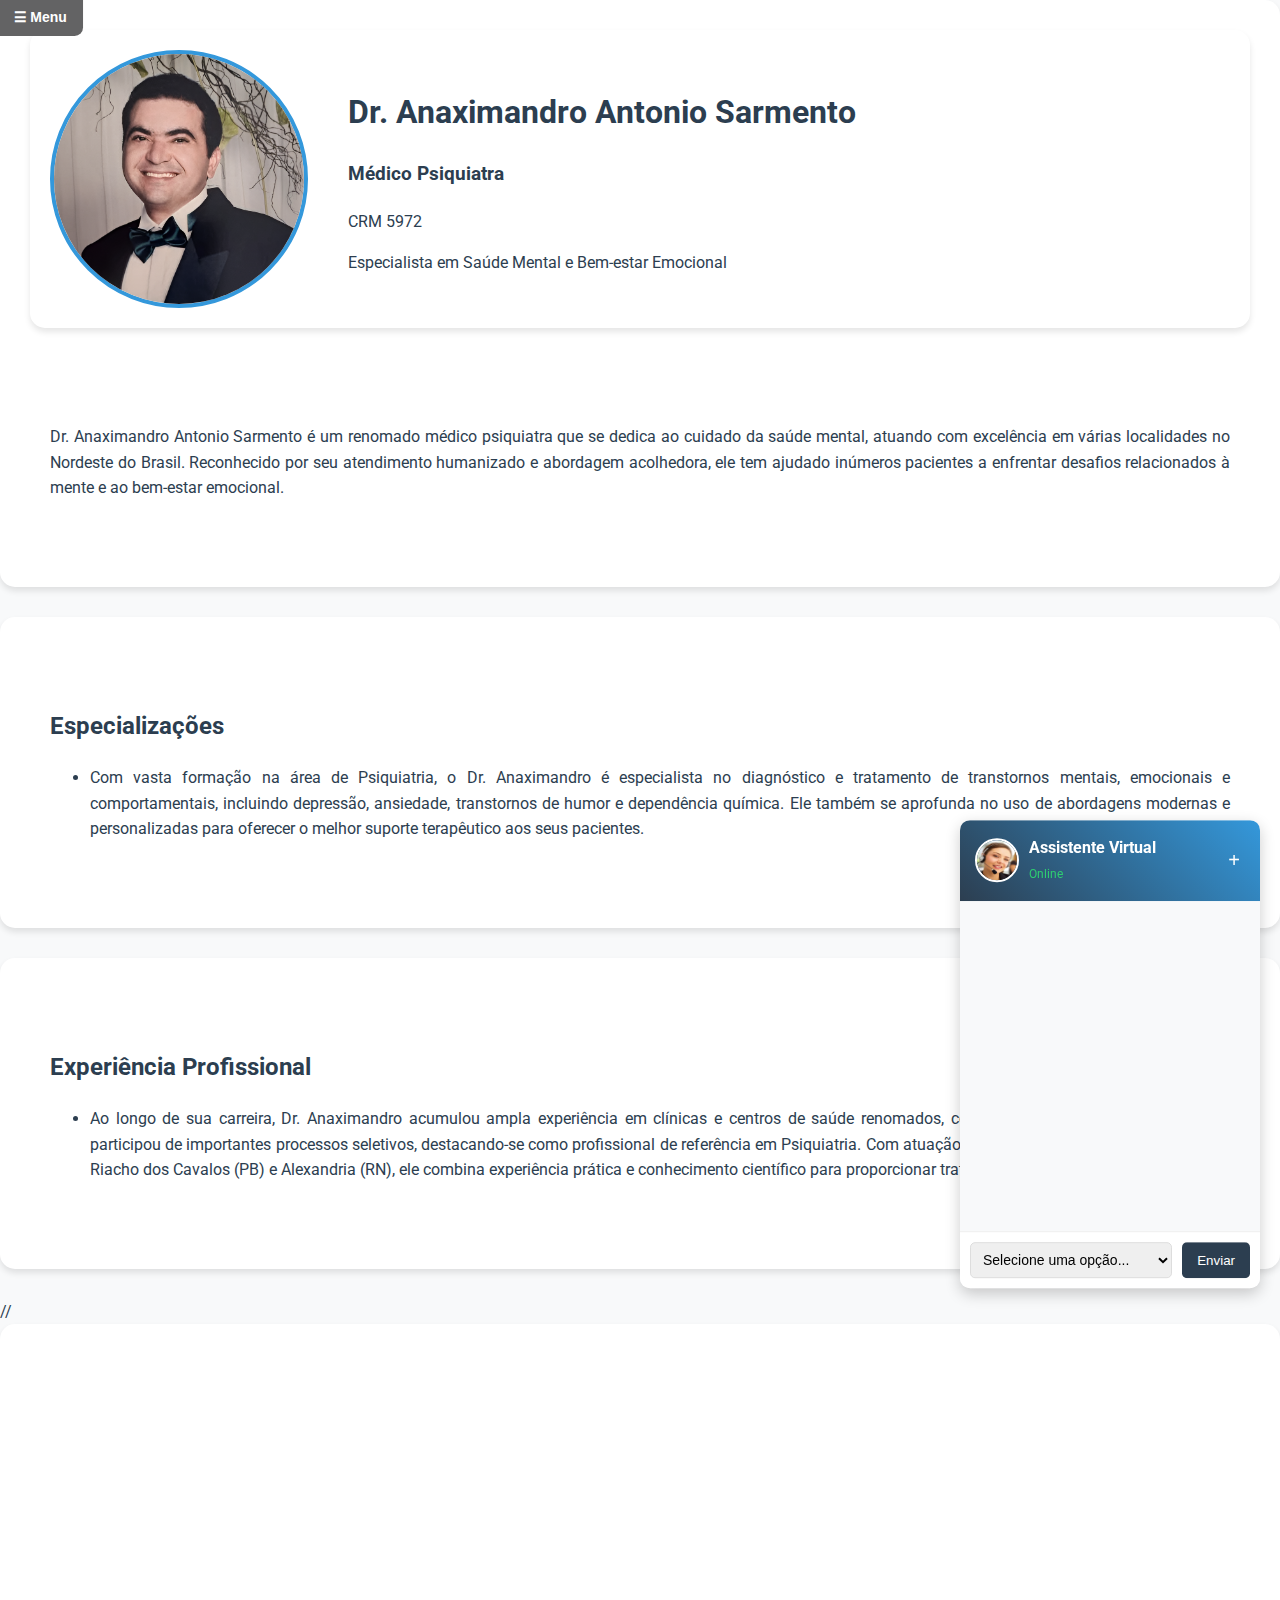
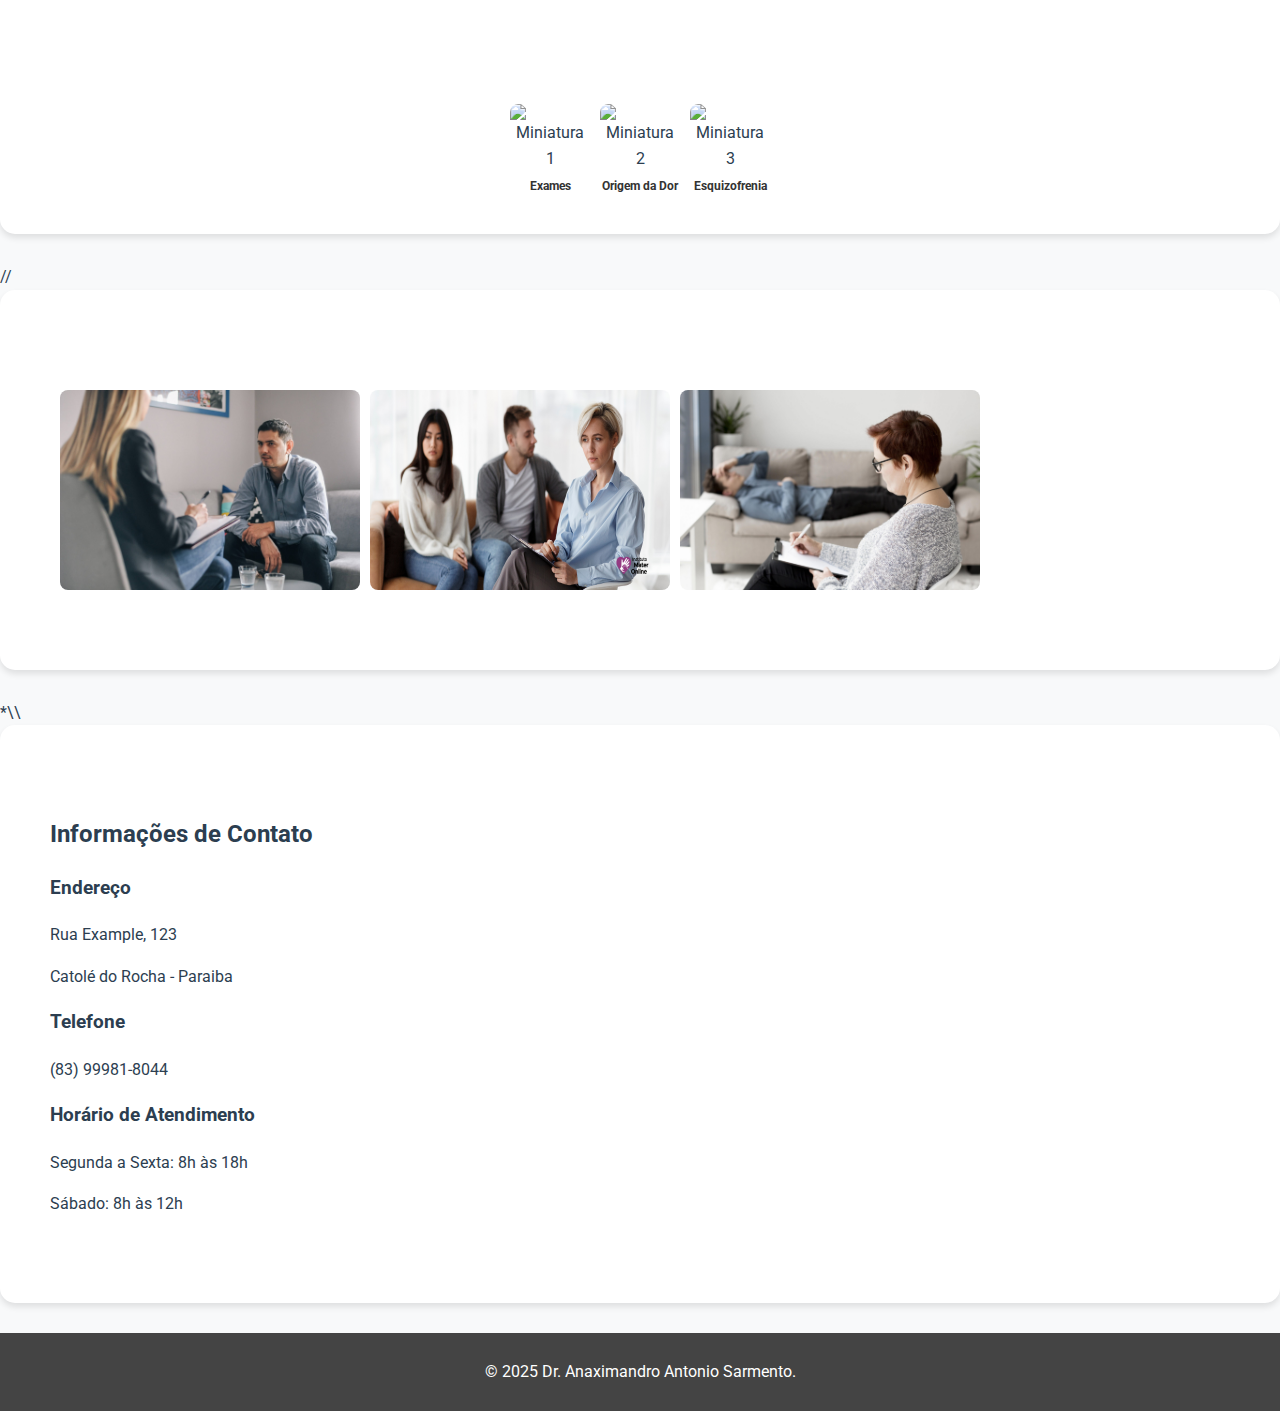
==== commit e81526d7: "Update pindex.html" ====
--- a/pindex.html
+++ b/pindex.html
@@ -765,7 +765,7 @@
             <h2></h2>
             <div class="galeria">
                 <img src="11.jpeg" 
-                     data-src="imagens/11.jpeg" 
+                     data-src="imagens/11.png" 
                      alt="Foto 1" 
                      loading="lazy"
                      width="300"
@@ -777,7 +777,7 @@
                      width="300"
                      height="200">
                 <img src="13.jpg" 
-                     data-src="imagens/13.jpg" 
+                     data-src="imagens/13.png" 
                      alt="Foto 3" 
                      loading="lazy"
                      width="300"
@@ -795,7 +795,7 @@
                     <i class="fas fa-map-marker-alt"></i>
                     <h3>Endereço</h3>
                     <p>Rua Example, 123</p>
-                    <p>Cidade - Estado</p>
+                    <p>Catolé do Rocha  - Paraiba</p>
                 </div>
                 <div class="contact-item">
                     <i class="fas fa-phone"></i>
